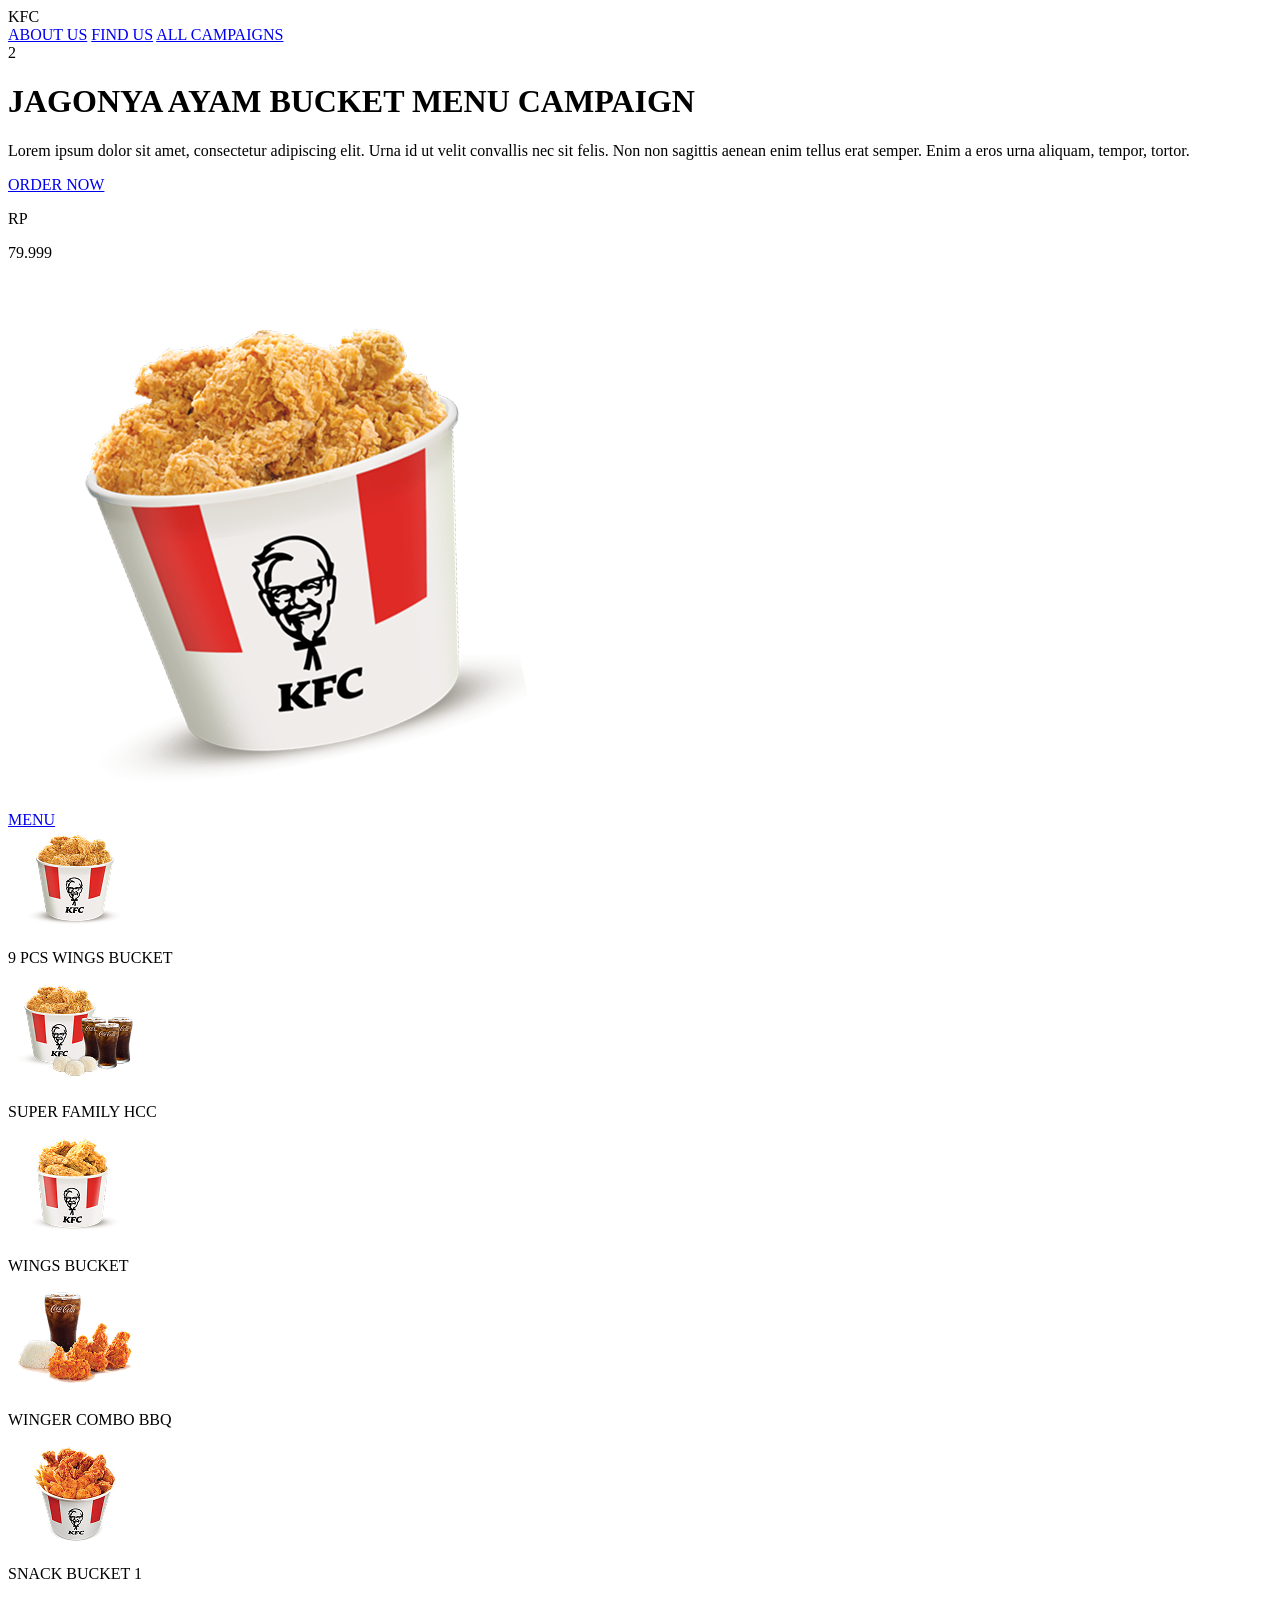
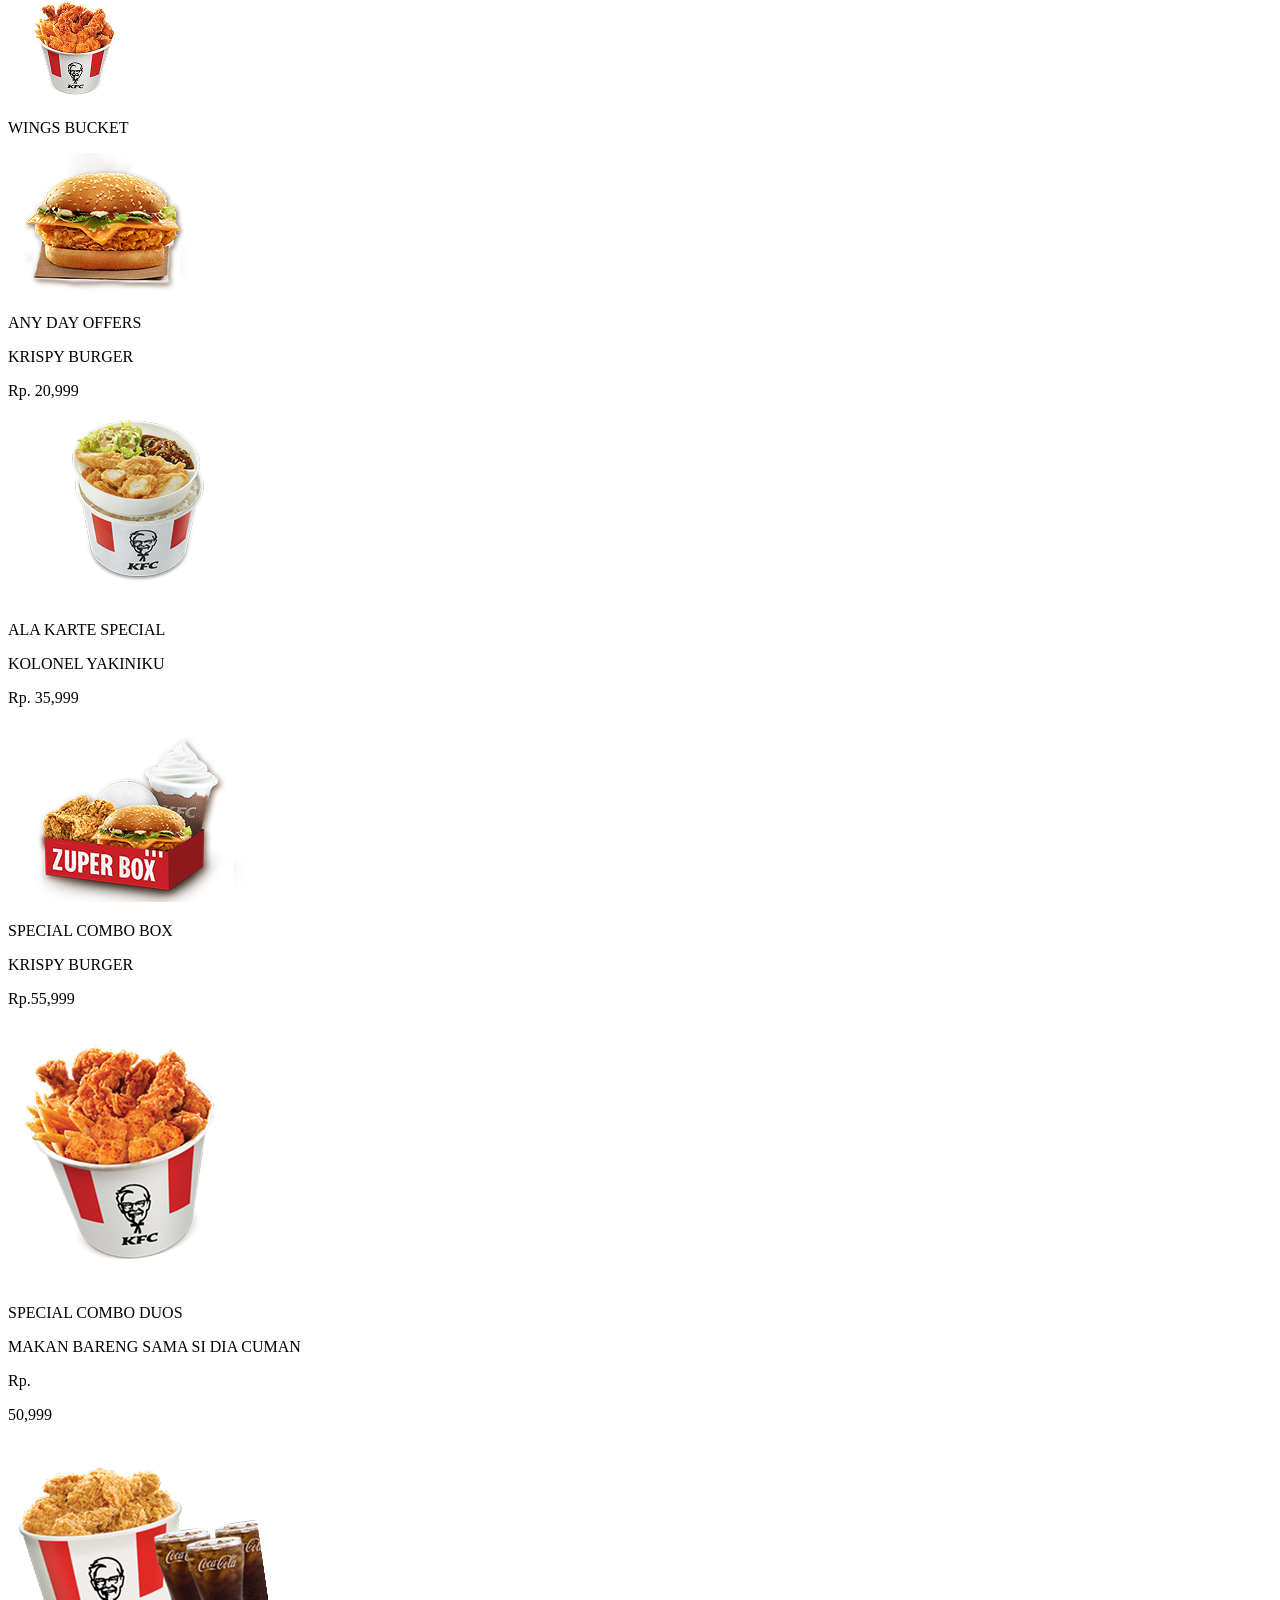
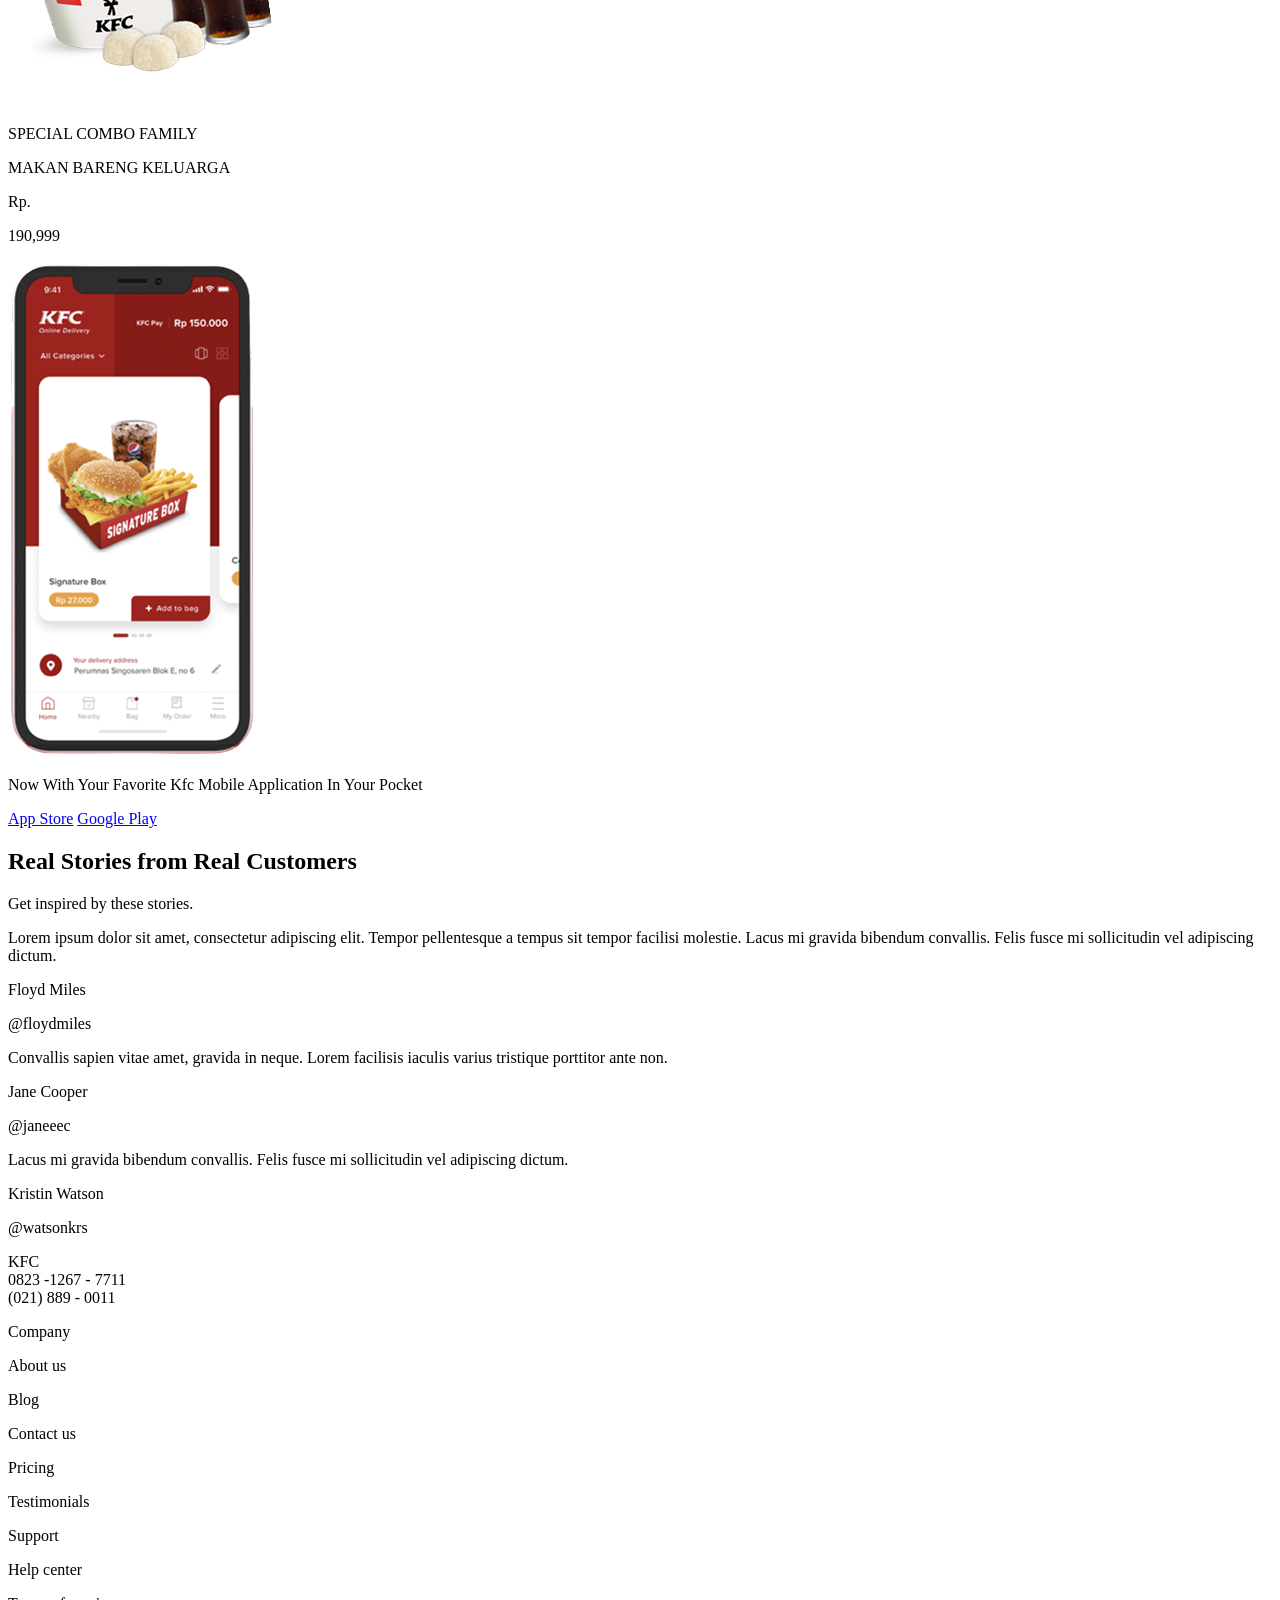
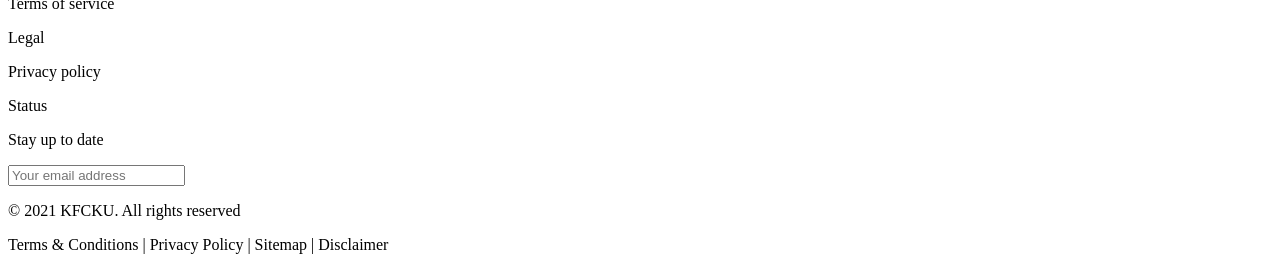
==== index.html @ 1278b3c7 "burger" ====
<!DOCTYPE html>
<html lang="en">
<head>
    <meta charset="UTF-8">
    <meta name="viewport" content="width=device-width, initial-scale=1.0">
    <title>Document</title>
    <link rel="stylesheet" href="git style.css">
</head>
<body>
 <div class="header">
    <div class="nav">
        <div class="logo">KFC</div>
        <div class="menu">
            <a href="#">ABOUT US</a>
            <a href="#">FIND US</a>
            <a href="#">ALL CAMPAIGNS</a>
        </div>
        <div class="icons">
            <div class="round"><i class="far fa-user"></i></div>
            <div class="round">
                <i class="fas fa-shopping-basket"></i>
                <div class="badge">2</div>
            </div>
        </div>
    </div>
</div>   
<div class="top">
    <div class="hero">
        <h1 class="h-title">JAGONYA AYAM BUCKET MENU CAMPAIGN</h1>
        <p class="h-desc">Lorem ipsum dolor sit amet, consectetur adipiscing elit. Urna id ut velit convallis nec sit felis. Non non sagittis aenean enim tellus erat semper. Enim a eros urna aliquam, tempor, tortor.</p>
        <a class="order" href="#">ORDER NOW</a>
        <div class="dots">
            <div class="dot"></div>
            <div class="dot on"></div>
            <div class="dot"></div>
            <div class="dot"></div>
        </div>
        <div class="price">
            <p class="rp">RP</p>
            <p class="amount">79.999</p>
        </div>
        <img class="bucket" src="./image 2 (1).png" alt="KFC chicken bucket with fries">
    </div>
</div>
<div class="strip">
    <div class="strip-box">
        <a class="pill" href="#">MENU</a>
        <i class="fas fa-chevron-left strip-arrow left"></i>
        <div class="strip-items">
            <div class="strip-item">
                <img class="strip-img" src="./image 11.png" alt="9 PCS WINGS BUCKET">
                <p class="strip-name">9 PCS WINGS BUCKET</p>
            </div>
            <div class="strip-item">
                <img class="strip-img" src="./image 12.png" alt="SUPER FAMILY HCC">
                <p class="strip-name">SUPER FAMILY HCC</p>
            </div>
            <div class="strip-item">
                <img class="strip-img" src="./image 13.png" alt="WINGS BUCKET">
                <p class="strip-name active">WINGS BUCKET</p>
            </div>
            <div class="strip-item">
                <img class="strip-img" src="./image 14.png" alt="WINGER COMBO BBQ">
                <p class="strip-name">WINGER COMBO BBQ</p>
            </div>
            <div class="strip-item">
                <img class="strip-img" src="./image 15.png" alt="SNACK BUCKET 1">
                <p class="strip-name">SNACK BUCKET 1</p>
            </div>
            <div class="strip-item">
                <img class="strip-img" src="./image 16.png" alt="WINGS BUCKET">
                <p class="strip-name">WINGS BUCKET</p>
            </div>
        </div>
        <i class="fas fa-chevron-right strip-arrow right"></i>
    </div>
</div>
<div class="offers">
    <div class="box">
        <div class="offer small p1">
            <div class="o-circle"></div>
            <img class="o-img" src="./image 17.png" alt="Krispy burger">
            <p class="o-title">ANY DAY OFFERS</p>
            <p class="o-sub">KRISPY BURGER</p>
            <p class="o-price">Rp. 20,999</p>
        </div>
        <div class="offer small red p2">
            <div class="o-circle white"></div>
            <img class="o-img" src="./image 18.png" alt="Kolonel Yakiniku">
            <p class="o-title">ALA KARTE SPECIAL</p>
            <p class="o-sub">KOLONEL YAKINIKU</p>
            <p class="o-price">Rp. 35,999</p>
        </div>
        <div class="offer small p3">
            <div class="o-circle"></div>
            <img class="o-img" src="./image 19.png" alt="Zuper box">
            <p class="o-title">SPECIAL COMBO BOX</p>
            <p class="o-sub">KRISPY BURGER</p>
            <p class="o-price">Rp.55,999</p>
        </div>
        <div class="offer big p4">
            <div class="o-circle"></div>
            <img class="o-img" src="./image 21.png" alt="Special combo duos">
            <p class="o-title">SPECIAL COMBO DUOS</p>
            <p class="o-sub">MAKAN BARENG SAMA SI DIA CUMAN</p>
            <p class="o-rp">Rp.</p>
            <p class="o-big">50,999</p>
        </div>
        <div class="offer big p5">
            <div class="o-circle"></div>
            <img class="o-img" src="./image 27.png" alt="Special combo family">
            <p class="o-title">SPECIAL COMBO FAMILY</p>
            <p class="o-sub">MAKAN BARENG KELUARGA</p>
            <p class="o-rp">Rp.</p>
            <p class="o-big">190,999</p>
        </div>
    </div>
</div>
<div class="app">
    <div class="app-box">
        <img class="phones" src="./Screen Shot 2021-11-23 at 19.57 1.png" alt="KFC mobile application">
        <p class="app-title">Now With Your Favorite Kfc Mobile Application In Your Pocket</p>
        <div class="stores">
            <a class="store" href="#"><i class="fab fa-apple"></i>App Store</a>
            <a class="store" href="#"><i class="fab fa-google-play"></i>Google Play</a>
        </div>
    </div>
</div>
<div class="stories">
    <div class="box">
        <h2 class="s-title">Real Stories from Real Customers</h2>
        <p class="s-sub">Get inspired by these stories.</p>
        <div class="story s1">
            <i class="fas fa-quote-left"></i>
            <p class="s-text">Lorem ipsum dolor sit amet, consectetur adipiscing elit. Tempor pellentesque a tempus sit tempor facilisi molestie. Lacus mi gravida bibendum convallis. Felis fusce mi sollicitudin vel adipiscing dictum.</p>
            <p class="s-name">Floyd Miles</p>
            <p class="s-handle">@floydmiles</p>
        </div>
        <div class="story s2">
            <i class="fas fa-quote-left"></i>
            <p class="s-text">Convallis sapien vitae amet, gravida in neque. Lorem facilisis iaculis varius tristique porttitor ante non.</p>
            <p class="s-name">Jane Cooper</p>
            <p class="s-handle">@janeeec</p>
        </div>
        <div class="story s3">
            <i class="fas fa-quote-left"></i>
            <p class="s-text">Lacus mi gravida bibendum convallis. Felis fusce mi sollicitudin vel adipiscing dictum.</p>
            <p class="s-name">Kristin Watson</p>
            <p class="s-handle">@watsonkrs</p>
        </div>
    </div>
</div>
<div class="contact">
    <div class="cbox">
        <div class="c-logo">KFC</div>
        <div class="c-item first"><i class="fab fa-whatsapp"></i>0823 -1267 - 7711</div>
        <div class="c-item"><i class="fas fa-phone"></i>(021) 889 - 0011</div>
        <div class="c-social">
            <i class="fab fa-facebook-square"></i>
            <i class="fab fa-twitter"></i>
            <i class="fab fa-instagram"></i>
        </div>
    </div>
</div>
<div class="footer">
    <div class="box">
        <div class="f-cols">
            <div class="f-col">
                <p class="f-title">Company</p>
                <p class="f-link first">About us</p>
                <p class="f-link">Blog</p>
                <p class="f-link">Contact us</p>
                <p class="f-link">Pricing</p>
                <p class="f-link">Testimonials</p>
            </div>
            <div class="f-col">
                <p class="f-title">Support</p>
                <p class="f-link first">Help center</p>
                <p class="f-link">Terms of service</p>
                <p class="f-link">Legal</p>
                <p class="f-link">Privacy policy</p>
                <p class="f-link">Status</p>
            </div>
            <div class="f-col">
                <p class="f-title">Stay up to date</p>
                <div class="f-form">
                    <input class="f-input" type="email" placeholder="Your email address">
                    <i class="far fa-paper-plane f-send"></i>
                </div>
            </div>
        </div>
        <div class="f-bottom">
            <p>© 2021 KFCKU. All rights reserved</p>
            <p>Terms &amp; Conditions | Privacy Policy | Sitemap | Disclaimer</p>
        </div>
    </div>
</div>
</body>
</html>
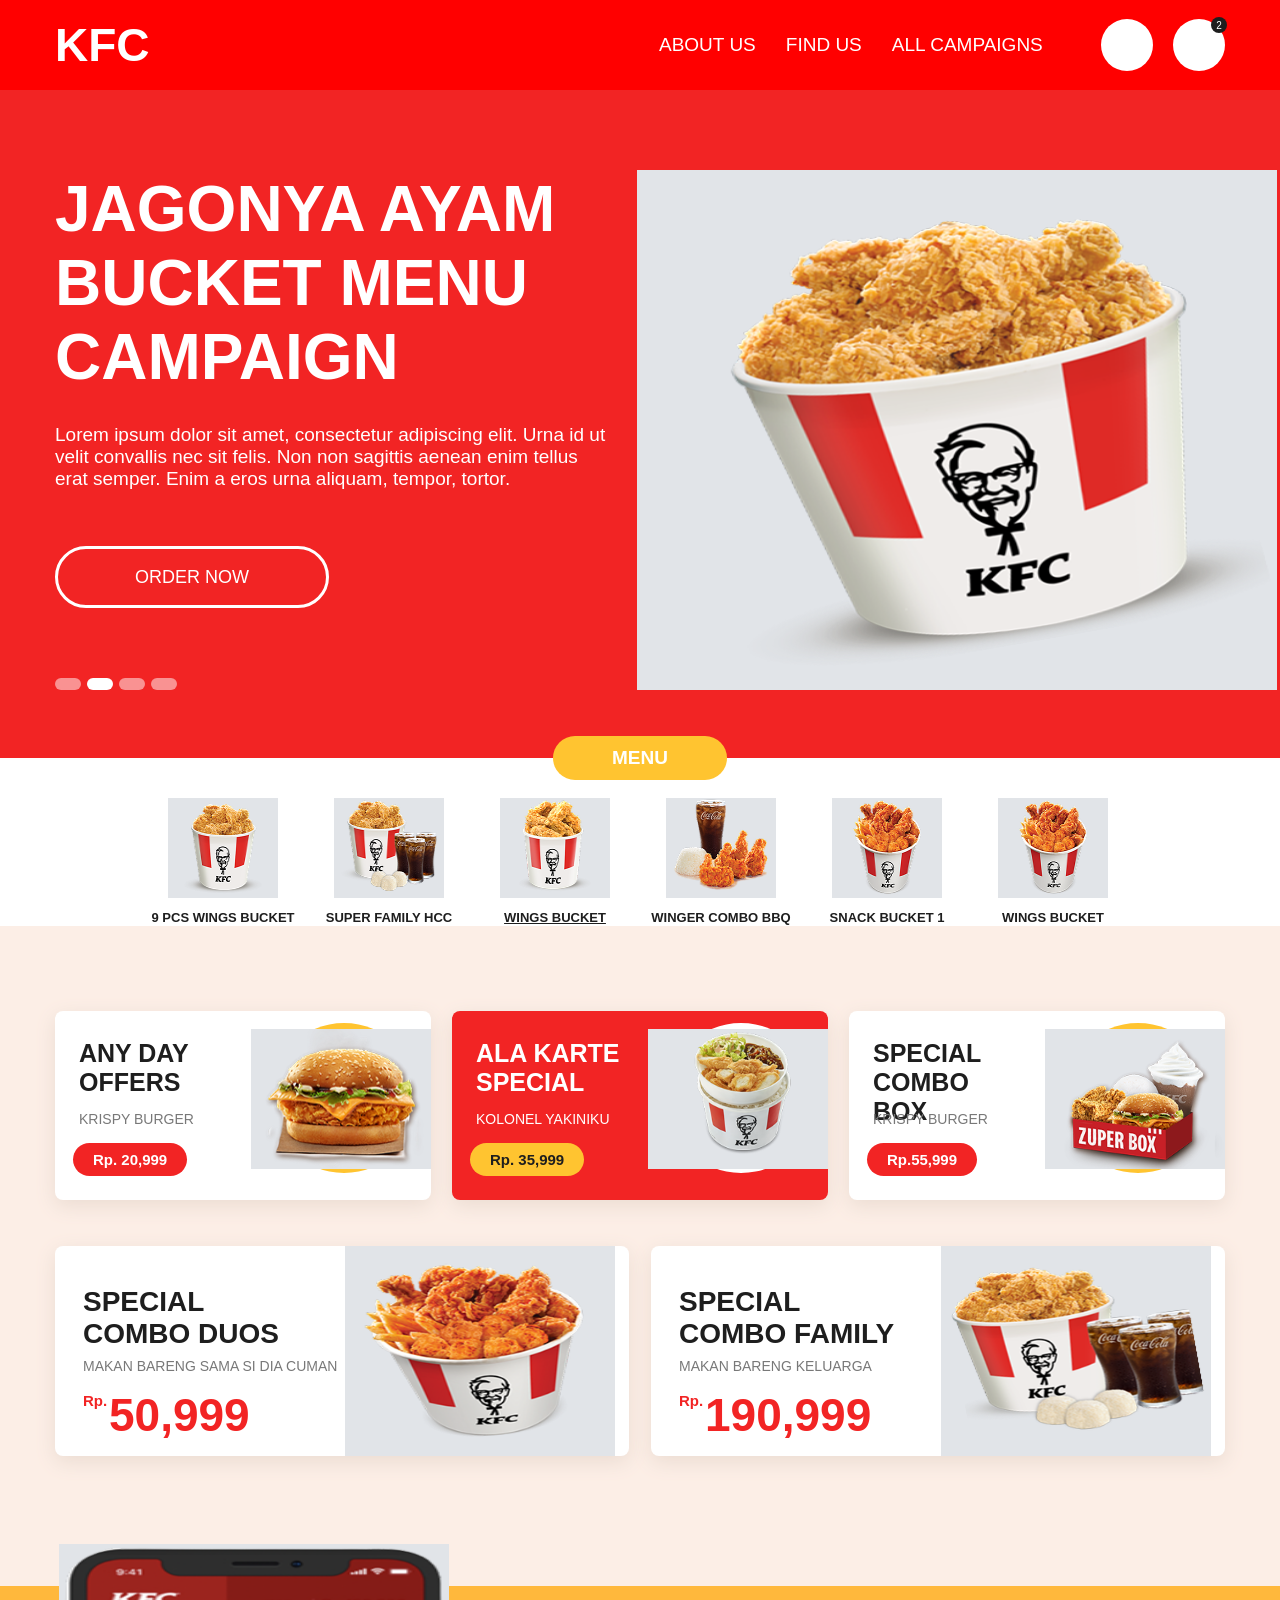
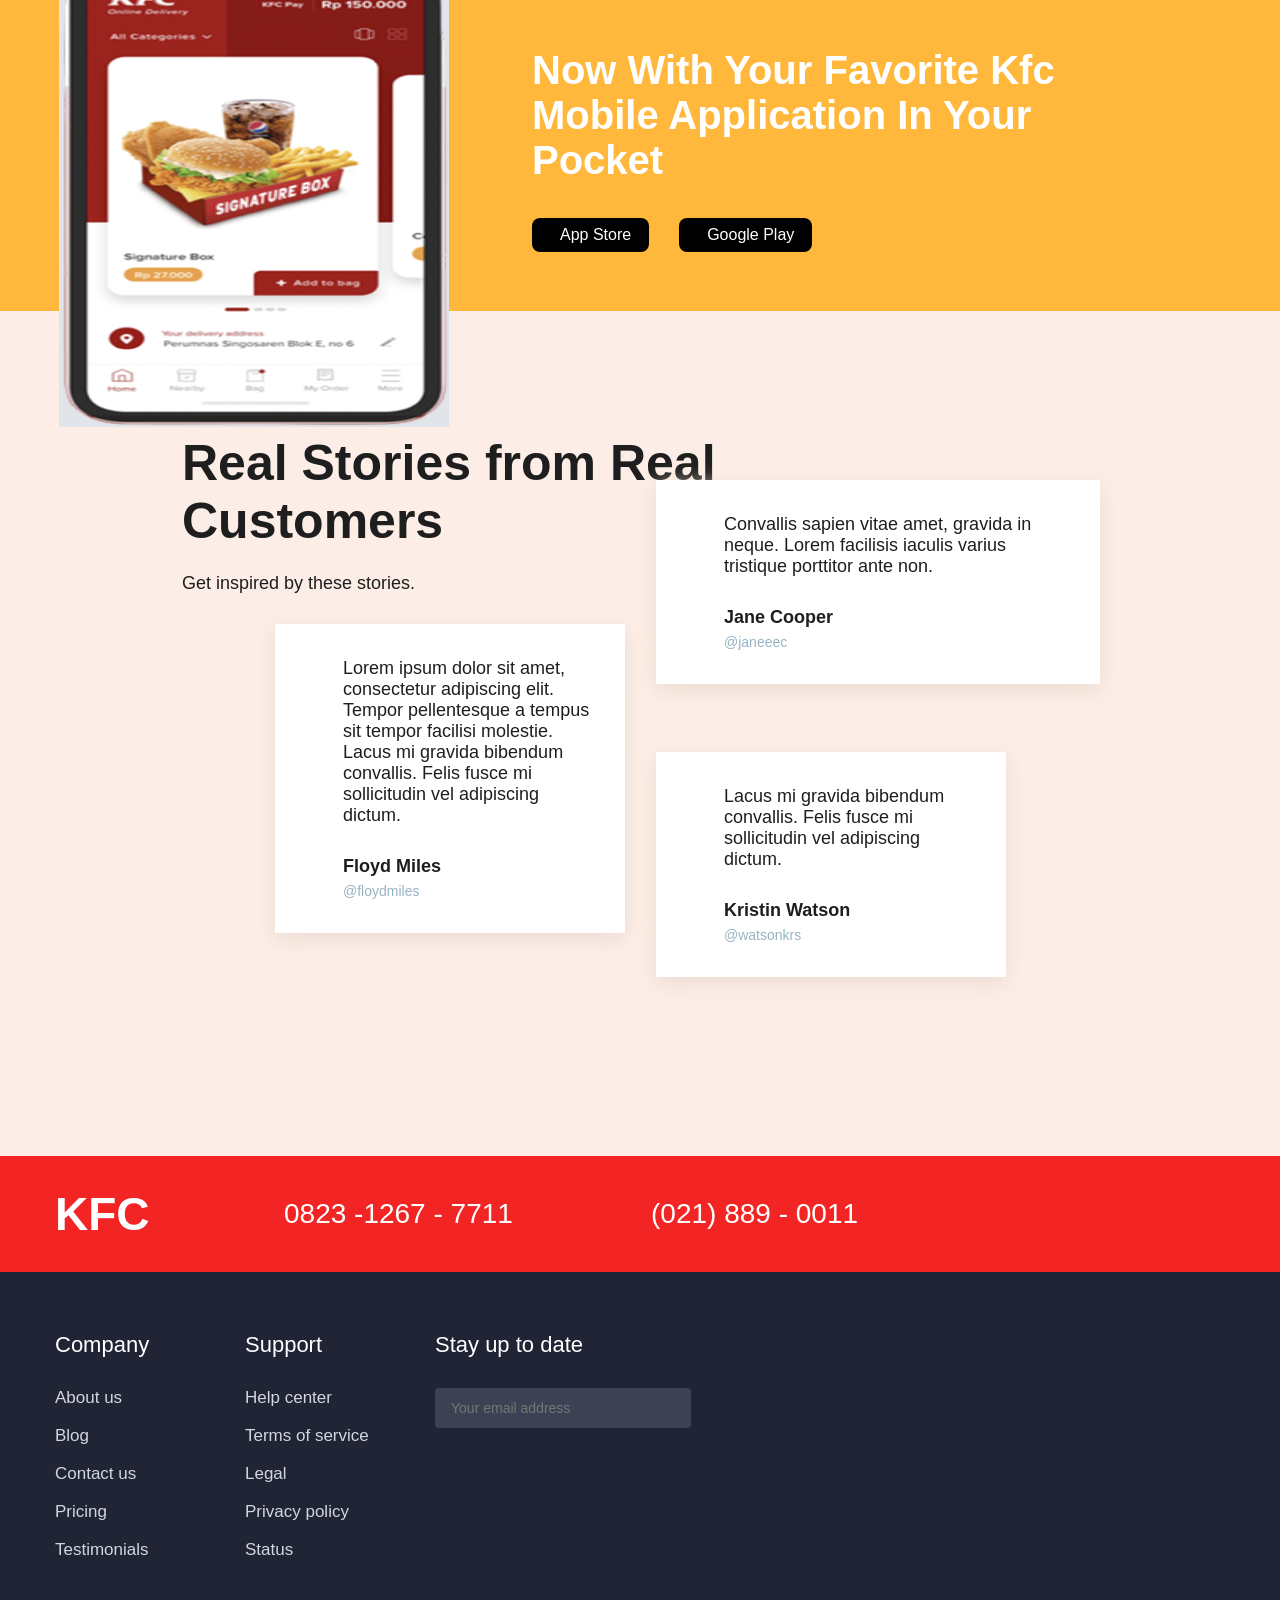
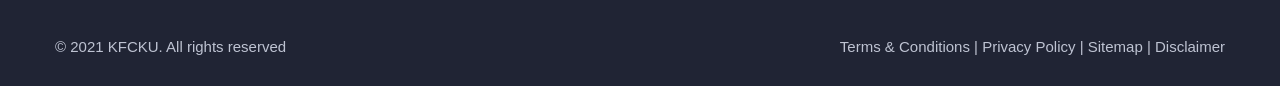
==== commit 807fd1a2: "burger" ====
--- a/index.html
+++ b/index.html
@@ -4,7 +4,7 @@
     <meta charset="UTF-8">
     <meta name="viewport" content="width=device-width, initial-scale=1.0">
     <title>Document</title>
-    <link rel="stylesheet" href="git style.css">
+    <link rel="stylesheet" href="style.css">
 </head>
 <body>
  <div class="header">
--- a/style.css
+++ b/style.css
@@ -0,0 +1,561 @@
+*{
+    margin: 0px;
+    padding: 0px;
+}
+body{
+    background-color: white;
+    font-family: Arial, Helvetica, sans-serif;
+    font-size: 17px;
+    color: rgb(30, 30, 30);
+}
+img{
+    display: block;
+    background-color: rgb(225, 228, 232);
+}
+a{
+    color: rgb(30, 30, 30);
+    text-decoration: none;
+}
+.box{
+    position: relative;
+    width: 1170px;
+    margin: 0px auto;
+}
+.header{
+    position: absolute;
+    top: 0px;
+    left: 0px;
+    width: 100%;
+    height: 90px;
+    background-color: red;
+}
+.nav{
+    display: flex;
+    align-items: center;
+    width: 1170px;
+    height: 90px;
+    margin: 0px auto;
+}
+.logo{
+    width: 604px;
+    font-size: 46px;
+    font-weight: bold;
+    color: white;
+}
+.menu{
+    display: flex;
+    width: 420px;
+}
+.menu a{
+    margin-right: 30px;
+    font-size: 19px;
+    color: white;
+}
+.icons{
+    display: flex;
+    align-items: center;
+    margin-left: auto;
+}
+.round{
+    position: relative;
+    display: flex;
+    justify-content: center;
+    align-items: center;
+    width: 52px;
+    height: 52px;
+    margin-left: 20px;
+    border-radius: 50%;
+    background-color: white;
+    font-size: 22px;
+    color: rgb(242, 36, 36);
+}
+.badge{
+    position: absolute;
+    top: -2px;
+    left: 38px;
+    display: flex;
+    justify-content: center;
+    align-items: center;
+    width: 16px;
+    height: 16px;
+    border-radius: 50%;
+    background-color: rgb(30, 30, 30);
+    font-size: 10px;
+    color: white;
+}
+.top{
+    height: 758px;
+    background-color: rgb(242, 36, 36);
+}
+.hero{
+    position: relative;
+    width: 1170px;
+    margin: 0px auto;
+}
+.h-title{
+    position: absolute;
+    top: 172px;
+    left: 0px;
+    width: 660px;
+    font-size: 64px;
+    font-weight: bold;
+    color: white;
+}
+.h-desc{
+    position: absolute;
+    top: 424px;
+    left: 0px;
+    width: 560px;
+    font-size: 19px;
+    color: white;
+}
+.order{
+    position: absolute;
+    top: 546px;
+    left: 0px;
+    display: flex;
+    justify-content: center;
+    align-items: center;
+    width: 268px;
+    height: 56px;
+    border: 3px solid white;
+    border-radius: 40px;
+    font-size: 18px;
+    color: white;
+}
+.dots{
+    position: absolute;
+    top: 678px;
+    left: 0px;
+    display: flex;
+}
+.dot{
+    width: 26px;
+    height: 12px;
+    margin-right: 6px;
+    border-radius: 6px;
+    background-color: rgba(255, 255, 255, 0.5);
+}
+.dot.on{
+    background-color: white;
+}
+.price{
+    position: absolute;
+    top: 194px;
+    left: 940px;
+    width: 188px;
+    height: 150px;
+    padding-top: 38px;
+    border: 2px dashed rgb(240, 200, 200);
+    border-radius: 50%;
+    background-color: white;
+    text-align: center;
+    color: rgb(242, 36, 36);
+}
+.rp{
+    font-size: 20px;
+    font-weight: bold;
+}
+.amount{
+    font-size: 54px;
+    font-weight: bold;
+}
+.bucket{
+    position: absolute;
+    top: 170px;
+    left: 582px;
+    width: 640px;
+    height: 520px;
+}
+.strip{
+    height: 168px;
+    background-color: white;
+}
+.strip-box{
+    position: relative;
+    width: 1170px;
+    margin: 0px auto;
+}
+.pill{
+    position: absolute;
+    top: -22px;
+    left: 498px;
+    display: flex;
+    justify-content: center;
+    align-items: center;
+    width: 174px;
+    height: 44px;
+    border-radius: 22px;
+    background-color: rgb(255, 196, 48);
+    font-size: 19px;
+    font-weight: bold;
+    color: white;
+}
+.strip-items{
+    display: flex;
+    margin-left: 85px;
+    padding-top: 40px;
+}
+.strip-item{
+    width: 166px;
+    text-align: center;
+}
+.strip-img{
+    width: 110px;
+    height: 100px;
+    margin: 0px auto;
+}
+.strip-name{
+    margin-top: 12px;
+    font-size: 13px;
+    font-weight: bold;
+}
+.strip-name.active{
+    text-decoration: underline;
+}
+.strip-arrow{
+    position: absolute;
+    top: 80px;
+    font-size: 26px;
+    color: rgb(242, 36, 36);
+}
+.strip-arrow.left{
+    left: 22px;
+}
+.strip-arrow.right{
+    left: 1147px;
+}
+.offers{
+    height: 660px;
+    background-color: rgb(252, 238, 230);
+}
+.offer{
+    position: absolute;
+    border-radius: 8px;
+    background-color: white;
+    box-shadow: 0px 6px 20px rgb(235, 220, 210);
+}
+.offer.small{
+    width: 376px;
+    height: 189px;
+}
+.offer.big{
+    width: 574px;
+    height: 210px;
+}
+.offer.red{
+    background-color: rgb(242, 36, 36);
+    color: white;
+}
+.p1{
+    top: 85px;
+    left: 0px;
+}
+.p2{
+    top: 85px;
+    left: 397px;
+}
+.p3{
+    top: 85px;
+    left: 794px;
+}
+.p4{
+    top: 320px;
+    left: 0px;
+}
+.p5{
+    top: 320px;
+    left: 596px;
+}
+.o-circle{
+    position: absolute;
+    top: 12px;
+    left: 214px;
+    width: 150px;
+    height: 150px;
+    border-radius: 50%;
+    background-color: rgb(255, 196, 48);
+}
+.o-circle.white{
+    background-color: white;
+}
+.o-img{
+    position: absolute;
+    top: 18px;
+    left: 196px;
+    width: 180px;
+    height: 140px;
+}
+.o-title{
+    position: absolute;
+    top: 28px;
+    left: 24px;
+    width: 150px;
+    font-size: 25px;
+    font-weight: bold;
+}
+.o-sub{
+    position: absolute;
+    top: 100px;
+    left: 24px;
+    font-size: 14px;
+    color: rgb(120, 120, 120);
+}
+.offer.red .o-sub{
+    color: white;
+}
+.o-price{
+    position: absolute;
+    top: 132px;
+    left: 18px;
+    padding: 8px 20px;
+    border-radius: 20px;
+    background-color: rgb(242, 36, 36);
+    font-size: 15px;
+    font-weight: bold;
+    color: white;
+}
+.offer.red .o-price{
+    background-color: rgb(255, 196, 48);
+    color: rgb(30, 30, 30);
+}
+.big .o-circle{
+    left: 390px;
+    top: 30px;
+}
+.big .o-img{
+    left: 290px;
+    top: 0px;
+    width: 270px;
+    height: 210px;
+}
+.big .o-title{
+    top: 40px;
+    left: 28px;
+    width: 220px;
+    font-size: 28px;
+}
+.big .o-sub{
+    top: 112px;
+    left: 28px;
+}
+.o-rp{
+    position: absolute;
+    top: 146px;
+    left: 28px;
+    font-size: 15px;
+    font-weight: bold;
+    color: rgb(242, 36, 36);
+}
+.o-big{
+    position: absolute;
+    top: 142px;
+    left: 54px;
+    font-size: 46px;
+    font-weight: bold;
+    color: rgb(242, 36, 36);
+}
+.app{
+    height: 325px;
+    background-color: rgb(255, 184, 60);
+}
+.app-box{
+    position: relative;
+    width: 1170px;
+    margin: 0px auto;
+}
+.phones{
+    position: absolute;
+    top: -42px;
+    left: 4px;
+    width: 390px;
+    height: 483px;
+}
+.app-title{
+    position: absolute;
+    top: 62px;
+    left: 477px;
+    width: 540px;
+    font-size: 40px;
+    font-weight: bold;
+    color: white;
+}
+.stores{
+    position: absolute;
+    top: 232px;
+    left: 477px;
+    display: flex;
+}
+.store{
+    display: flex;
+    align-items: center;
+    margin-right: 30px;
+    padding: 8px 18px;
+    border-radius: 8px;
+    background-color: black;
+    font-size: 16px;
+    color: white;
+}
+.store i{
+    margin-right: 10px;
+    font-size: 26px;
+}
+.stories{
+    height: 845px;
+    background-color: rgb(252, 238, 230);
+}
+.s-title{
+    position: absolute;
+    top: 123px;
+    left: 127px;
+    width: 560px;
+    font-size: 50px;
+    font-weight: bold;
+}
+.s-sub{
+    position: absolute;
+    top: 262px;
+    left: 127px;
+    font-size: 18px;
+}
+.story{
+    position: absolute;
+    padding: 34px;
+    background-color: white;
+    box-shadow: 0px 6px 20px rgb(235, 220, 210);
+}
+.story i{
+    position: absolute;
+    top: 32px;
+    left: 30px;
+    font-size: 20px;
+    color: rgb(185, 225, 235);
+}
+.s1{
+    top: 313px;
+    left: 220px;
+    width: 282px;
+}
+.s2{
+    top: 169px;
+    left: 601px;
+    width: 376px;
+}
+.s3{
+    top: 441px;
+    left: 601px;
+    width: 282px;
+}
+.s-text{
+    padding-left: 34px;
+    font-size: 18px;
+}
+.s-name{
+    margin-top: 30px;
+    padding-left: 34px;
+    font-size: 18px;
+    font-weight: bold;
+}
+.s-handle{
+    margin-top: 6px;
+    padding-left: 34px;
+    font-size: 14px;
+    color: rgb(150, 180, 195);
+}
+.contact{
+    height: 116px;
+    background-color: rgb(242, 36, 36);
+}
+.cbox{
+    display: flex;
+    align-items: center;
+    width: 1170px;
+    height: 116px;
+    margin: 0px auto;
+}
+.c-logo{
+    width: 215px;
+    font-size: 46px;
+    font-weight: bold;
+    color: white;
+}
+.c-item{
+    display: flex;
+    align-items: center;
+    width: 341px;
+    font-size: 28px;
+    color: white;
+}
+.c-item.first{
+    width: 367px;
+}
+.c-item i{
+    margin-right: 14px;
+    font-size: 40px;
+}
+.c-social{
+    display: flex;
+    margin-left: auto;
+}
+.c-social i{
+    margin-left: 46px;
+    font-size: 36px;
+    color: white;
+}
+.footer{
+    height: 414px;
+    background-color: rgb(32, 36, 52);
+    color: white;
+    background-image: url("C:\Users\user\Downloads\image 32.png");
+}
+.f-cols{
+    display: flex;
+    padding-top: 60px;
+}
+.f-col{
+    width: 190px;
+}
+.f-title{
+    font-size: 22px;
+    color: white;
+}
+.f-link{
+    margin-top: 18px;
+    font-size: 17px;
+    color: rgb(210, 214, 225);
+}
+.f-link.first{
+    margin-top: 30px;
+}
+.f-form{
+    position: relative;
+    width: 256px;
+    margin-top: 30px;
+}
+.f-input{
+    width: 224px;
+    height: 40px;
+    padding: 0px 16px;
+    border: none;
+    border-radius: 4px;
+    background-color: rgb(60, 66, 84);
+    font-size: 14px;
+    color: white;
+}
+.f-send{
+    position: absolute;
+    top: 12px;
+    left: 226px;
+    font-size: 16px;
+    color: white;
+}
+.f-bottom{
+    position: absolute;
+    top: 366px;
+    left: 0px;
+    display: flex;
+    justify-content: space-between;
+    width: 1170px;
+    font-size: 15px;
+    color: rgb(190, 195, 210);
+}
